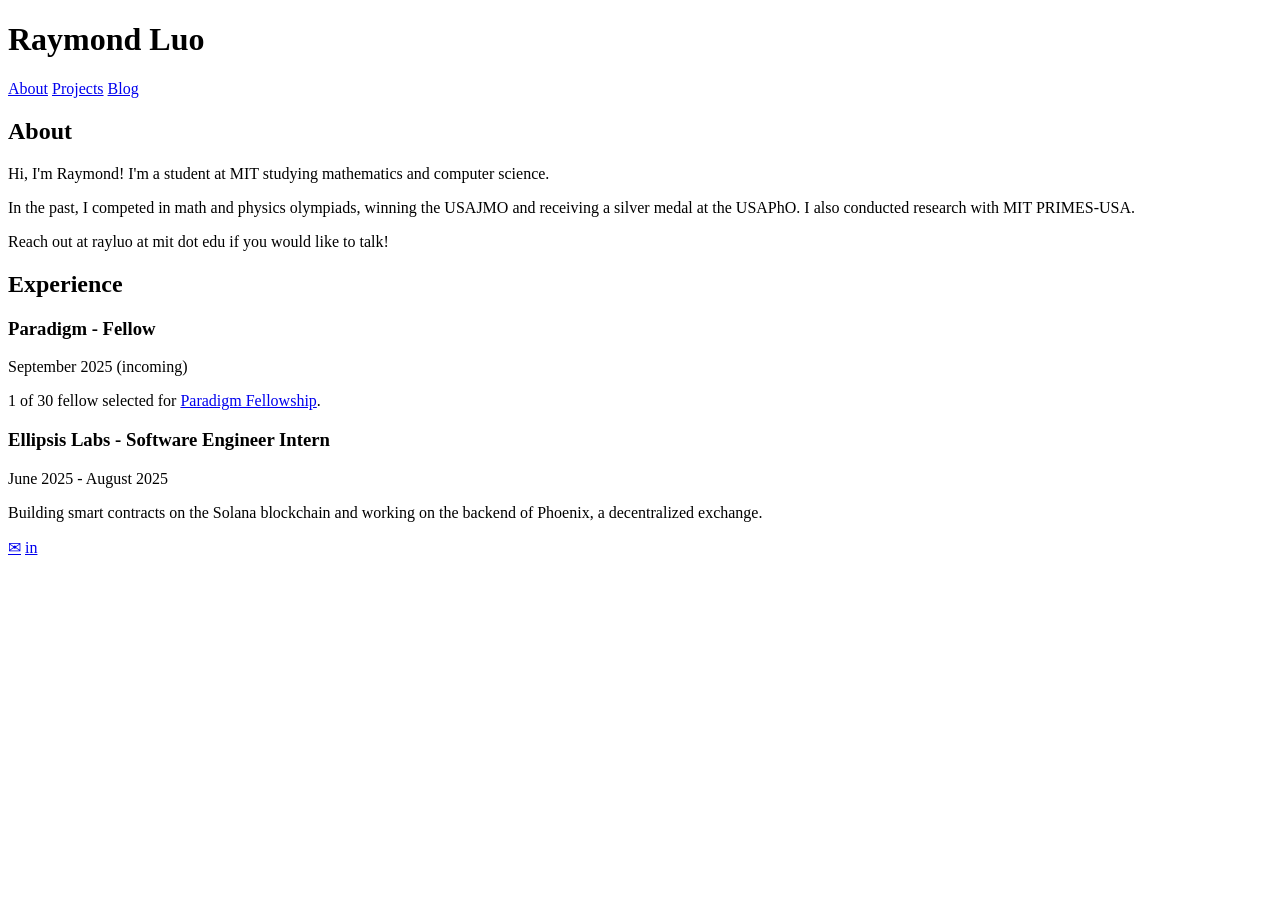
==== index.html @ f0b3ad67 "updated index.html" ====
<!DOCTYPE html>
<html lang="en">
<head>
    <meta charset="UTF-8">
    <meta name="viewport" content="width=device-width, initial-scale=1.0">
    <title>Raymond Luo</title>

    <link rel="stylesheet" href="style.css">
</head>
<body>
    <div class="container">
        <header>
            <h1>Raymond Luo</h1>
            <nav>
                <a href="index.html">About</a>
                <a href="projects.html">Projects</a>
                <a href="blog.html">Blog</a>
            </nav>
        </header>

        <main>
            <section id="about">
                <h1><b>About</b></h1>
                <p>Hi, I'm Raymond! I'm a student at MIT studying mathematics and computer science.</p>
                <p>In the past, I competed in math and physics olympiads, winning the USAJMO and receiving a silver medal at the USAPhO.
                    I also conducted research with MIT PRIMES-USA.
                </p>
                <p> Reach out at rayluo at mit dot edu if you would like to talk!</p>
            </section>

            <section id = "Experience">
                <h1><b>Experience</b></h1>
                <h3><b>Paradigm</b> - Fellow</h3>
                <p>September 2025 (incoming)</p>
                <p>1 of 30 fellow selected for <a href="https://fellowship.paradigm.xyz/#about" target="_blank">Paradigm Fellowship</a>. </p>
                <h3><b>Ellipsis Labs</b> - Software Engineer Intern</h3>
                <p>June 2025 - August 2025</p>
                <p>Building smart contracts on the Solana blockchain and working on the backend of Phoenix, a decentralized exchange.</p>
                
            </section>
        </main>

        

        <footer>
            <div class="contact-buttons">
                <a href="mailto:rayluo@mit.edu" class="btn btn-email" title="Email">✉</a>
                <a href="https://www.linkedin.com/in/raymondlu0/" target="_blank" class="btn btn-linkedin" title="LinkedIn">in</a>
            </div>
        </footer>
    </div>
</body>
</html>
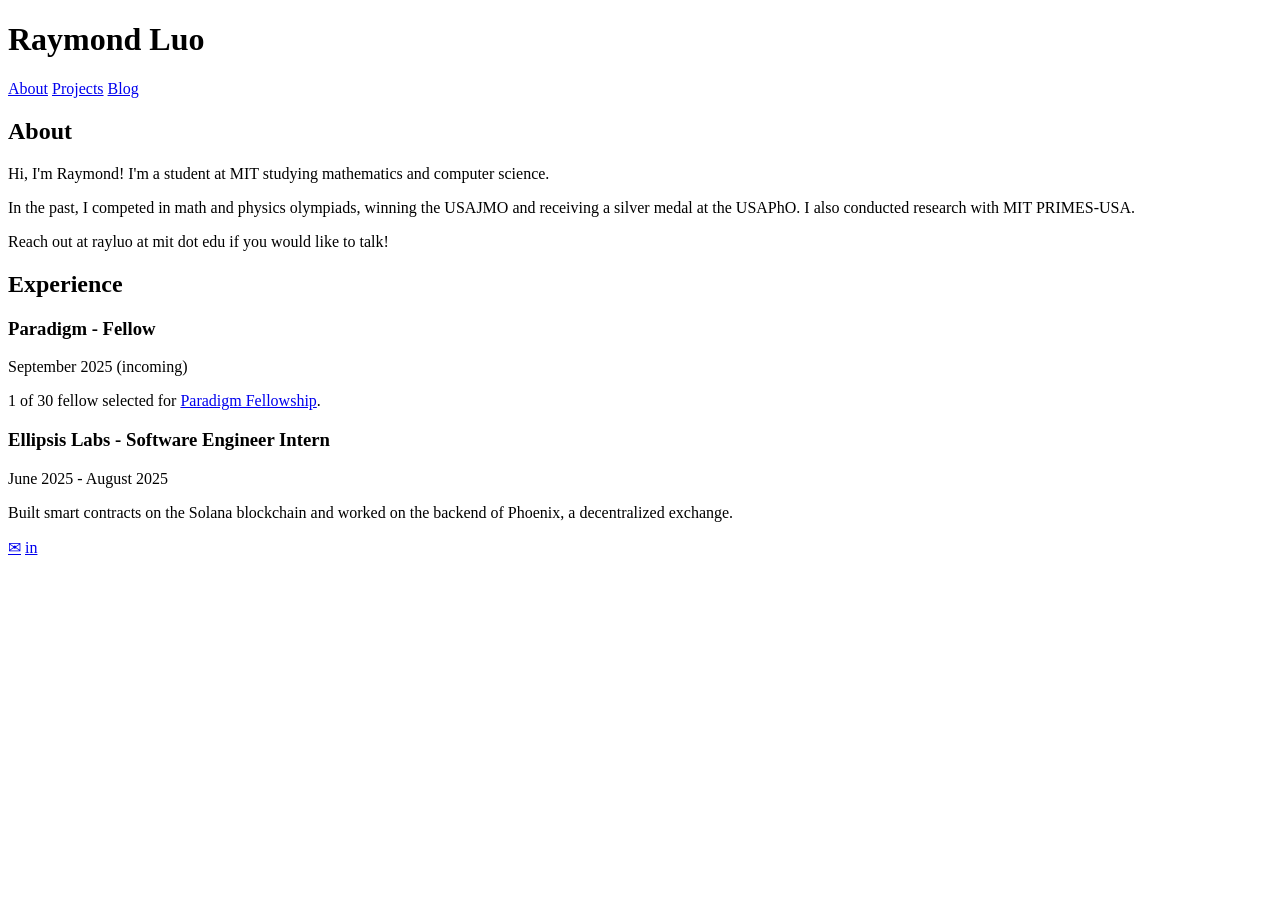
==== commit 7ccfe913: "updated index.html" ====
--- a/index.html
+++ b/index.html
@@ -35,7 +35,7 @@
                 <p>1 of 30 fellow selected for <a href="https://fellowship.paradigm.xyz/#about" target="_blank">Paradigm Fellowship</a>. </p>
                 <h3><b>Ellipsis Labs</b> - Software Engineer Intern</h3>
                 <p>June 2025 - August 2025</p>
-                <p>Building smart contracts on the Solana blockchain and working on the backend of Phoenix, a decentralized exchange.</p>
+                <p>Built smart contracts on the Solana blockchain and worked on the backend of Phoenix, a decentralized exchange.</p>
                 
             </section>
         </main>
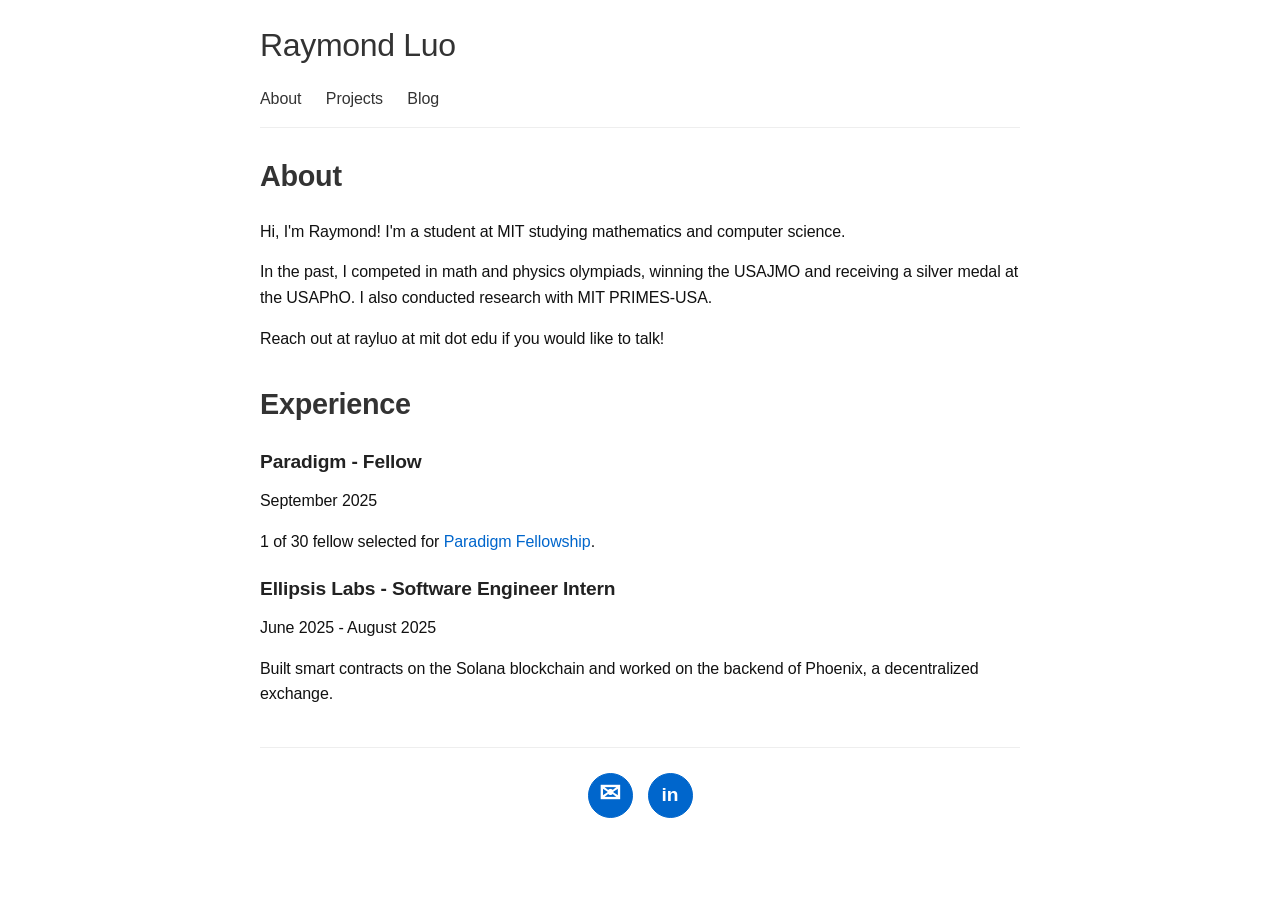
==== commit 2ddb3c0d: "updated blog for DL project" ====
--- a/index.html
+++ b/index.html
@@ -31,7 +31,7 @@
             <section id = "Experience">
                 <h1><b>Experience</b></h1>
                 <h3><b>Paradigm</b> - Fellow</h3>
-                <p>September 2025 (incoming)</p>
+                <p>September 2025</p>
                 <p>1 of 30 fellow selected for <a href="https://fellowship.paradigm.xyz/#about" target="_blank">Paradigm Fellowship</a>. </p>
                 <h3><b>Ellipsis Labs</b> - Software Engineer Intern</h3>
                 <p>June 2025 - August 2025</p>
--- a/style.css
+++ b/style.css
@@ -0,0 +1,449 @@
+/* Reset and Base Styles */
+* {
+    margin: 0;
+    padding: 0;
+    box-sizing: border-box;
+}
+
+body {
+    font-family: 'SF Pro Display', 'SF Pro', -apple-system, BlinkMacSystemFont, 'Segoe UI', 'Inter', 'Roboto', 'Helvetica Neue', Arial, sans-serif;
+    line-height: 1.6;
+    color: #111;
+    background-color: #fff;
+    font-size: 16px;
+    font-weight: 400;
+    letter-spacing: -0.005em;
+}
+
+html {
+    scroll-behavior: smooth;
+}
+
+.container {
+    max-width: 800px;
+    margin: 0 auto;
+    padding: 20px 20px;
+}
+
+/* Header */
+header {
+    margin-bottom: 25px;
+}
+
+header h1 {
+    font-size: 2rem;
+    font-weight: 500;
+    margin-bottom: 15px;
+    color: #333;
+    letter-spacing: -0.01em;
+}
+
+nav {
+    border-bottom: 1px solid #eee;
+    padding-bottom: 15px;
+}
+
+nav a {
+    color: #333;
+    text-decoration: none;
+    margin-right: 20px;
+    font-weight: 400;
+    letter-spacing: -0.005em;
+}
+
+nav a:hover {
+    text-decoration: underline;
+}
+
+/* Main Content */
+main {
+    margin-bottom: 40px;
+}
+
+section {
+    margin-bottom: 30px;
+}
+
+h1 {
+    font-size: 1.8rem;
+    font-weight: 500;
+    margin-bottom: 20px;
+    color: #333;
+    letter-spacing: -0.01em;
+}
+
+h2 {
+    font-size: 1.8rem;
+    font-weight: 600;
+    margin: 25px 0 12px;
+    color: #111;
+    letter-spacing: -0.01em;
+}
+
+h3 {
+    font-size: 1.2rem;
+    font-weight: 600;
+    margin: 20px 0 10px;
+    color: #222;
+    letter-spacing: -0.008em;
+}
+
+p {
+    margin-bottom: 15px;
+    line-height: 1.6;
+    color: #111;
+}
+
+a {
+    color: #0066cc;
+    text-decoration: none;
+}
+
+a:hover {
+    text-decoration: underline;
+}
+
+/* Projects */
+.project {
+    margin-bottom: 25px;
+    padding-bottom: 20px;
+    border-bottom: 1px solid #f0f0f0;
+}
+
+.project:last-child {
+    border-bottom: none;
+}
+
+.project h3 {
+    margin-bottom: 10px;
+}
+
+.project p {
+    margin-bottom: 8px;
+}
+
+/* Footer */
+footer {
+    margin-top: 40px;
+    padding-top: 25px;
+    border-top: 1px solid #eee;
+}
+
+footer h2 {
+    font-size: 1.3rem;
+    font-weight: 400;
+    margin-bottom: 15px;
+}
+
+footer ul {
+    list-style: none;
+    margin-bottom: 15px;
+}
+
+footer li {
+    margin-bottom: 3px;
+    color: #555;
+}
+
+footer p {
+    color: #888;
+    font-size: 0.9rem;
+    margin-bottom: 0;
+}
+
+/* Blog Posts */
+.blog-post {
+    margin-bottom: 30px;
+    padding-bottom: 25px;
+    border-bottom: 1px solid #f0f0f0;
+}
+
+.blog-post:last-child {
+    border-bottom: none;
+}
+
+.blog-post h3 {
+    margin-bottom: 5px;
+}
+
+.blog-date {
+    color: #666;
+    font-size: 0.9rem;
+    margin-bottom: 10px;
+    font-style: italic;
+}
+
+.blog-meta {
+    color: #666;
+    font-size: 0.9rem;
+    margin-bottom: 10px;
+    font-style: italic;
+}
+
+/* Individual Blog Post Pages */
+.blog-nav {
+    margin-bottom: 30px;
+}
+
+.blog-nav a {
+    color: #0066cc;
+    text-decoration: none;
+    font-size: 0.9rem;
+}
+
+.blog-nav a:hover {
+    text-decoration: underline;
+}
+
+.blog-post-full {
+    max-width: 100%;
+}
+
+.blog-post-full h1 {
+    margin-bottom: 10px;
+}
+
+.blog-content {
+    margin-top: 20px;
+}
+
+.blog-content p {
+    margin-bottom: 18px;
+}
+
+.blog-content ul {
+    margin-bottom: 18px;
+    padding-left: 25px;
+    list-style-type: disc;
+    font-family: inherit;
+    color: #111;
+    font-size: inherit;
+}
+
+.blog-content li {
+    margin-bottom: 8px;
+    display: list-item;
+    font-family: inherit;
+    font-size: inherit;
+    color: #111;
+    line-height: 1.6;
+    font-weight: inherit;
+}
+
+.blog-content li::marker {
+    font-size: 1.2em;
+}
+
+.bibliography {
+    margin-top: 35px;
+}
+
+.bibliography h2 {
+    font-size: 1.6rem;
+    font-weight: 600;
+    margin-bottom: 15px;
+    color: #111;
+}
+
+.bibliography-entry {
+    margin-bottom: 18px;
+    line-height: 1.7;
+    color: #222;
+    display: flex;
+    gap: 12px;
+    align-items: flex-start;
+}
+
+.bibliography-index {
+    font-weight: 600;
+    color: #111;
+    min-width: 40px;
+}
+
+.bibliography-text {
+    flex: 1;
+}
+
+.image-with-caption {
+    text-align: center;
+    margin: 24px 0;
+}
+
+.image-caption {
+    margin-top: 6px;
+    margin-bottom: 18px;
+    font-style: italic;
+    color: #777;
+    text-align: center;
+}
+
+.center-environment {
+    text-align: center;
+    margin: 24px 0;
+}
+
+.center-environment img {
+    display: inline-block;
+    margin: 0 10px;
+    vertical-align: top;
+}
+
+.center-environment .image-with-caption {
+    display: inline-block;
+    margin: 0 10px;
+    vertical-align: top;
+}
+
+.algorithm-block {
+    background: #fff;
+    border: 1px solid #999;
+    border-top: 2px solid #333;
+    border-bottom: 2px solid #333;
+    padding: 16px 20px;
+    margin: 22px 0;
+    box-shadow: 0 1px 2px rgba(0,0,0,0.05);
+}
+
+.algorithm-title {
+    font-weight: 700;
+    font-size: 1.05rem;
+    margin-bottom: 8px;
+}
+
+.algorithm-metadata {
+    margin-bottom: 4px;
+    font-family: 'Times New Roman', 'Cormorant Garamond', Georgia, serif;
+    font-size: 1rem;
+}
+
+.algorithm-label {
+    font-weight: 700;
+}
+
+.algorithm-table {
+    width: 100%;
+    border-collapse: collapse;
+    font-family: 'Times New Roman', 'Cormorant Garamond', Georgia, serif;
+    font-size: 1rem;
+}
+
+.algorithm-table td {
+    padding: 2px 6px;
+    vertical-align: top;
+}
+
+.algorithm-num {
+    width: 2.2em;
+    font-weight: 700;
+}
+
+.algorithm-body {
+    width: 65%;
+}
+
+.algorithm-comment-cell {
+    width: 35%;
+}
+
+.algorithm-comment {
+    font-style: italic;
+    color: #333;
+}
+
+.algorithm-keyword {
+    font-style: italic;
+}
+
+/* Blog post title links */
+.blog-post h3 a {
+    color: #333;
+    text-decoration: none;
+}
+
+.blog-post h3 a:hover {
+    color: #0066cc;
+    text-decoration: underline;
+}
+
+/* Contact Buttons */
+.contact-buttons {
+    display: flex;
+    gap: 15px;
+    justify-content: center;
+    margin-bottom: 20px;
+}
+
+.btn {
+    padding: 12px;
+    border-radius: 50%;
+    text-decoration: none;
+    font-weight: 600;
+    font-size: 1.2rem;
+    transition: all 0.2s ease;
+    display: inline-flex;
+    align-items: center;
+    justify-content: center;
+    border: 1px solid;
+    width: 45px;
+    height: 45px;
+}
+
+.btn-email {
+    background-color: #0066cc;
+    color: white;
+    border-color: #0066cc;
+    font-size: 1.6rem;
+    line-height: 1;
+    display: inline-flex;
+    align-items: center;
+    justify-content: center;
+    vertical-align: middle;
+    text-align: center;
+    padding-top: 10px;
+}
+
+.btn-email:hover {
+    background-color: #0052a3;
+    border-color: #0052a3;
+    text-decoration: none;
+}
+
+.btn-linkedin {
+    background-color: #0066cc;
+    color: white;
+    border-color: #0066cc;
+}
+
+.btn-linkedin:hover {
+    background-color: #0052a3;
+    border-color: #0052a3;
+    text-decoration: none;
+}
+
+/* Responsive Design */
+@media (max-width: 600px) {
+    .container {
+        padding: 20px 15px;
+    }
+    
+    header h1 {
+        font-size: 1.6rem;
+    }
+    
+    nav a {
+        margin-right: 15px;
+        display: inline-block;
+        margin-bottom: 5px;
+    }
+    
+    .contact-buttons {
+        flex-direction: column;
+        align-items: center;
+        gap: 10px;
+    }
+    
+    .btn {
+        width: 45px;
+        height: 45px;
+    }
+} 
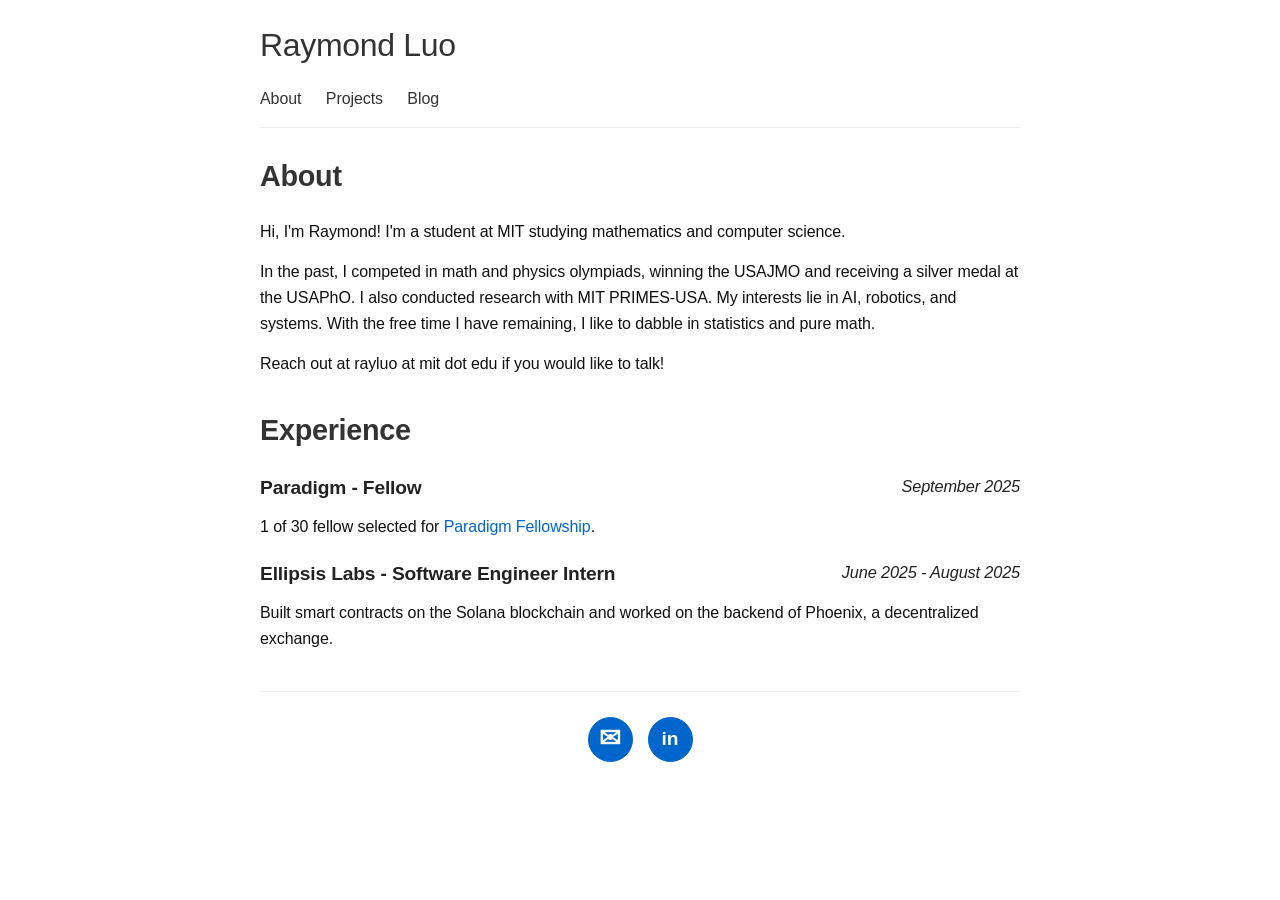
==== commit 81dc359b: "updated blog" ====
--- a/index.html
+++ b/index.html
@@ -24,17 +24,17 @@
                 <p>Hi, I'm Raymond! I'm a student at MIT studying mathematics and computer science.</p>
                 <p>In the past, I competed in math and physics olympiads, winning the USAJMO and receiving a silver medal at the USAPhO.
                     I also conducted research with MIT PRIMES-USA.
+                    My interests lie in AI, robotics, and systems.
+                    With the free time I have remaining, I like to dabble in statistics and pure math.
                 </p>
                 <p> Reach out at rayluo at mit dot edu if you would like to talk!</p>
             </section>
 
             <section id = "Experience">
                 <h1><b>Experience</b></h1>
-                <h3><b>Paradigm</b> - Fellow</h3>
-                <p>September 2025</p>
-                <p>1 of 30 fellow selected for <a href="https://fellowship.paradigm.xyz/#about" target="_blank">Paradigm Fellowship</a>. </p>
-                <h3><b>Ellipsis Labs</b> - Software Engineer Intern</h3>
-                <p>June 2025 - August 2025</p>
+                <h3><span class="company-name">Paradigm</span> - Fellow <em>September 2025</em></h3>
+                <p>1 of 30 fellow selected for <a href="https://fellowship.paradigm.xyz/#about" target="_blank">Paradigm Fellowship</a>.</p>
+                <h3><span class="company-name">Ellipsis Labs</span> - Software Engineer Intern <em>June 2025 - August 2025</em></h3>
                 <p>Built smart contracts on the Solana blockchain and worked on the backend of Phoenix, a decentralized exchange.</p>
                 
             </section>
--- a/style.css
+++ b/style.css
@@ -292,6 +292,12 @@
     display: inline-block;
     margin: 0 10px;
     vertical-align: top;
+}
+
+.math-display {
+    text-align: center;
+    margin: 20px 0;
+    overflow-x: auto;
 }
 
 .algorithm-block {
@@ -418,6 +424,18 @@
     background-color: #0052a3;
     border-color: #0052a3;
     text-decoration: none;
+}
+
+/* Company names - less intense bold */
+.company-name {
+    font-weight: 750;
+}
+
+/* Job dates in titles */
+h3 em {
+    font-weight: 300;
+    font-size: 0.85em;
+    float: right;
 }
 
 /* Responsive Design */
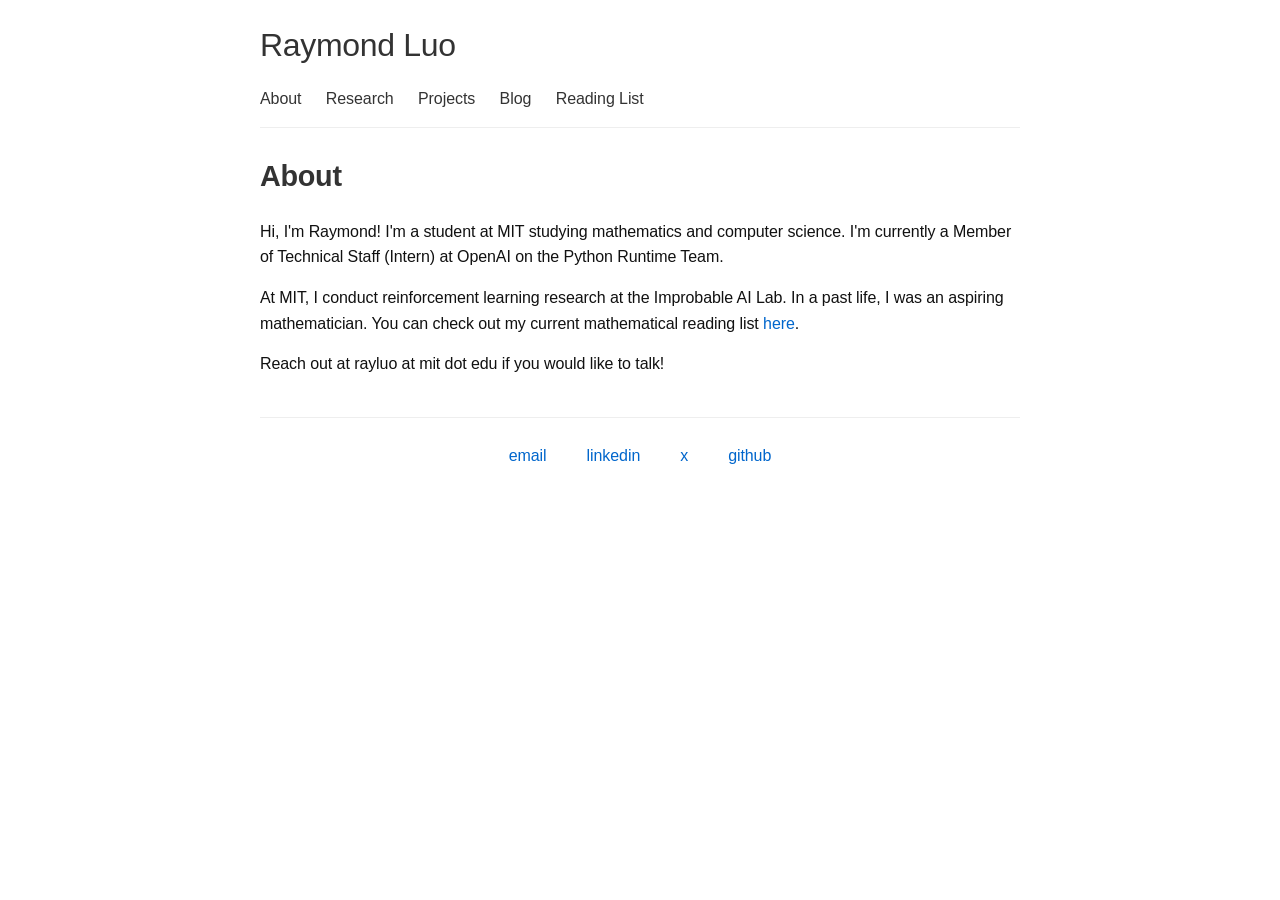
==== commit 8770514c: "update site navigation and footer Co-authored-by: Cursor <cursoragent@cursor.com>" ====
--- a/index.html
+++ b/index.html
@@ -13,41 +13,47 @@
             <h1>Raymond Luo</h1>
             <nav>
                 <a href="index.html">About</a>
+                <a href="research.html">Research</a>
                 <a href="projects.html">Projects</a>
                 <a href="blog.html">Blog</a>
+                <a href="reading_list.html">Reading List</a>
             </nav>
         </header>
 
         <main>
             <section id="about">
                 <h1><b>About</b></h1>
-                <p>Hi, I'm Raymond! I'm a student at MIT studying mathematics and computer science.</p>
-                <p>In the past, I competed in math and physics olympiads, winning the USAJMO and receiving a silver medal at the USAPhO.
-                    I also conducted research with MIT PRIMES-USA.
-                    My interests lie in AI, robotics, and systems.
-                    With the free time I have remaining, I like to dabble in statistics and pure math.
+                <p>Hi, I'm Raymond! I'm a student at MIT studying mathematics and computer science.
+                I'm currently a Member of Technical Staff (Intern) at OpenAI on the Python Runtime Team.
                 </p>
-                <p> Reach out at rayluo at mit dot edu if you would like to talk!</p>
+                <p>
+                At MIT, I conduct reinforcement learning research at the Improbable AI Lab.
+                In a past life, I was an aspiring mathematician.
+                You can check out my current mathematical reading list <a href="reading_list.html">here</a>.
+                </p>
+                <p>Reach out at rayluo at mit dot edu if you would like to talk!</p>
             </section>
 
-            <section id = "Experience">
+            <!-- <section id = "Experience">
                 <h1><b>Experience</b></h1>
                 <h3><span class="company-name">Paradigm</span> - Fellow <em>September 2025</em></h3>
                 <p>1 of 30 fellow selected for <a href="https://fellowship.paradigm.xyz/#about" target="_blank">Paradigm Fellowship</a>.</p>
                 <h3><span class="company-name">Ellipsis Labs</span> - Software Engineer Intern <em>June 2025 - August 2025</em></h3>
                 <p>Built smart contracts on the Solana blockchain and worked on the backend of Phoenix, a decentralized exchange.</p>
                 
-            </section>
+            </section> -->
         </main>
 
         
 
         <footer>
-            <div class="contact-buttons">
-                <a href="mailto:rayluo@mit.edu" class="btn btn-email" title="Email">✉</a>
-                <a href="https://www.linkedin.com/in/raymondlu0/" target="_blank" class="btn btn-linkedin" title="LinkedIn">in</a>
+            <div class="contact-links">
+                <a href="mailto:rayluo@mit.edu">email</a>
+                <a href="https://www.linkedin.com/in/raymondlu0/" target="_blank">linkedin</a>
+                <a href="https://x.com/raymondlu0" target="_blank">x</a>
+                <a href="https://github.com/rl551" target="_blank">github</a>
             </div>
         </footer>
     </div>
 </body>
-</html> +</html> 
--- a/style.css
+++ b/style.css
@@ -120,6 +120,65 @@
 
 .project p {
     margin-bottom: 8px;
+}
+
+.project-authors {
+    font-size: 0.9rem;
+    font-style: italic;
+}
+
+/* Resume */
+.resume-line {
+    display: flex;
+    justify-content: space-between;
+    gap: 16px;
+    margin-bottom: 0;
+}
+
+.resume-date {
+    white-space: nowrap;
+}
+
+.resume-subline {
+    color: #666;
+    font-style: italic;
+    margin-top: 0;
+}
+
+.resume-list {
+    list-style-position: inside;
+    margin-bottom: 15px;
+}
+
+.resume-entry {
+    margin-bottom: 24px;
+}
+
+.resume-entry-title {
+    color: #111;
+    font-size: inherit;
+    font-weight: 400;
+    line-height: inherit;
+    margin-bottom: 6px;
+}
+
+.resume-entry-title a {
+    color: #666;
+    text-decoration: underline;
+}
+
+.resume-entry-meta {
+    margin-bottom: 10px;
+}
+
+.resume-bullets {
+    list-style-position: outside;
+    margin-left: 18px;
+    margin-bottom: 15px;
+}
+
+.resume-bullets li {
+    line-height: 1.6;
 }
 
 /* Footer */
@@ -371,59 +430,12 @@
     text-decoration: underline;
 }
 
-/* Contact Buttons */
-.contact-buttons {
+/* Contact Links */
+.contact-links {
     display: flex;
-    gap: 15px;
+    gap: 2.5rem;
     justify-content: center;
     margin-bottom: 20px;
-}
-
-.btn {
-    padding: 12px;
-    border-radius: 50%;
-    text-decoration: none;
-    font-weight: 600;
-    font-size: 1.2rem;
-    transition: all 0.2s ease;
-    display: inline-flex;
-    align-items: center;
-    justify-content: center;
-    border: 1px solid;
-    width: 45px;
-    height: 45px;
-}
-
-.btn-email {
-    background-color: #0066cc;
-    color: white;
-    border-color: #0066cc;
-    font-size: 1.6rem;
-    line-height: 1;
-    display: inline-flex;
-    align-items: center;
-    justify-content: center;
-    vertical-align: middle;
-    text-align: center;
-    padding-top: 10px;
-}
-
-.btn-email:hover {
-    background-color: #0052a3;
-    border-color: #0052a3;
-    text-decoration: none;
-}
-
-.btn-linkedin {
-    background-color: #0066cc;
-    color: white;
-    border-color: #0066cc;
-}
-
-.btn-linkedin:hover {
-    background-color: #0052a3;
-    border-color: #0052a3;
-    text-decoration: none;
 }
 
 /* Company names - less intense bold */
@@ -436,6 +448,22 @@
     font-weight: 300;
     font-size: 0.85em;
     float: right;
+}
+
+/* Reading List */
+.reading-section {
+    margin-bottom: 30px;
+}
+
+.reading-section ul {
+    margin-bottom: 18px;
+    padding-left: 25px;
+    list-style-type: disc;
+}
+
+.reading-section li {
+    margin-bottom: 8px;
+    line-height: 1.6;
 }
 
 /* Responsive Design */
@@ -454,14 +482,8 @@
         margin-bottom: 5px;
     }
     
-    .contact-buttons {
-        flex-direction: column;
-        align-items: center;
-        gap: 10px;
-    }
-    
-    .btn {
-        width: 45px;
-        height: 45px;
+    .contact-links {
+        flex-wrap: wrap;
+        gap: 1.5rem;
     }
 } 
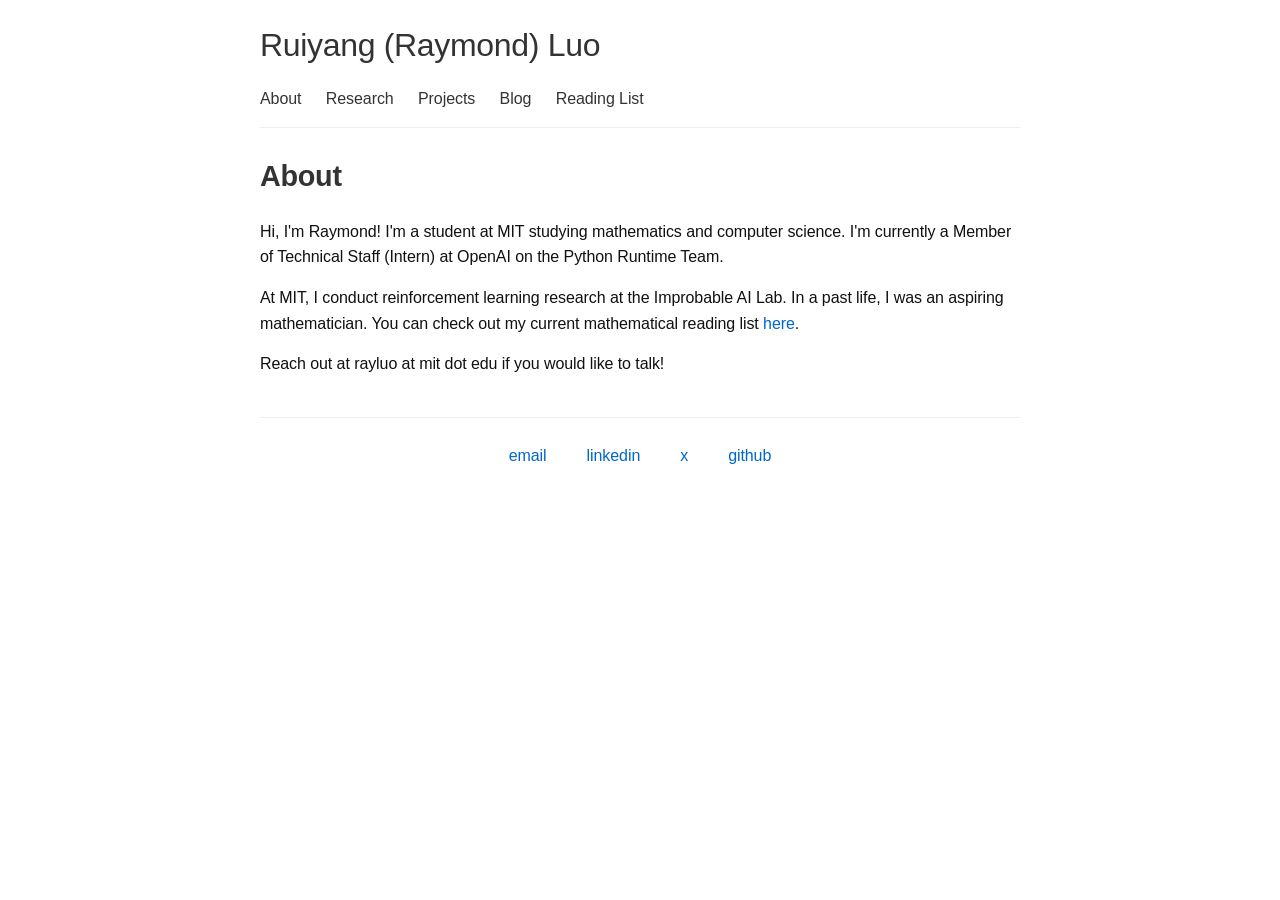
==== commit 9dc2971f: "update" ====
--- a/index.html
+++ b/index.html
@@ -3,14 +3,14 @@
 <head>
     <meta charset="UTF-8">
     <meta name="viewport" content="width=device-width, initial-scale=1.0">
-    <title>Raymond Luo</title>
+    <title>Ruiyang (Raymond) Luo</title>
 
     <link rel="stylesheet" href="style.css">
 </head>
 <body>
     <div class="container">
         <header>
-            <h1>Raymond Luo</h1>
+            <h1>Ruiyang (Raymond) Luo</h1>
             <nav>
                 <a href="index.html">About</a>
                 <a href="research.html">Research</a>
@@ -47,7 +47,7 @@
         
 
         <footer>
-            <div class="contact-links">
+            <div class="contact-links" style="display: flex; gap: 2.5rem; justify-content: center; margin-bottom: 20px;">
                 <a href="mailto:rayluo@mit.edu">email</a>
                 <a href="https://www.linkedin.com/in/raymondlu0/" target="_blank">linkedin</a>
                 <a href="https://x.com/raymondlu0" target="_blank">x</a>
